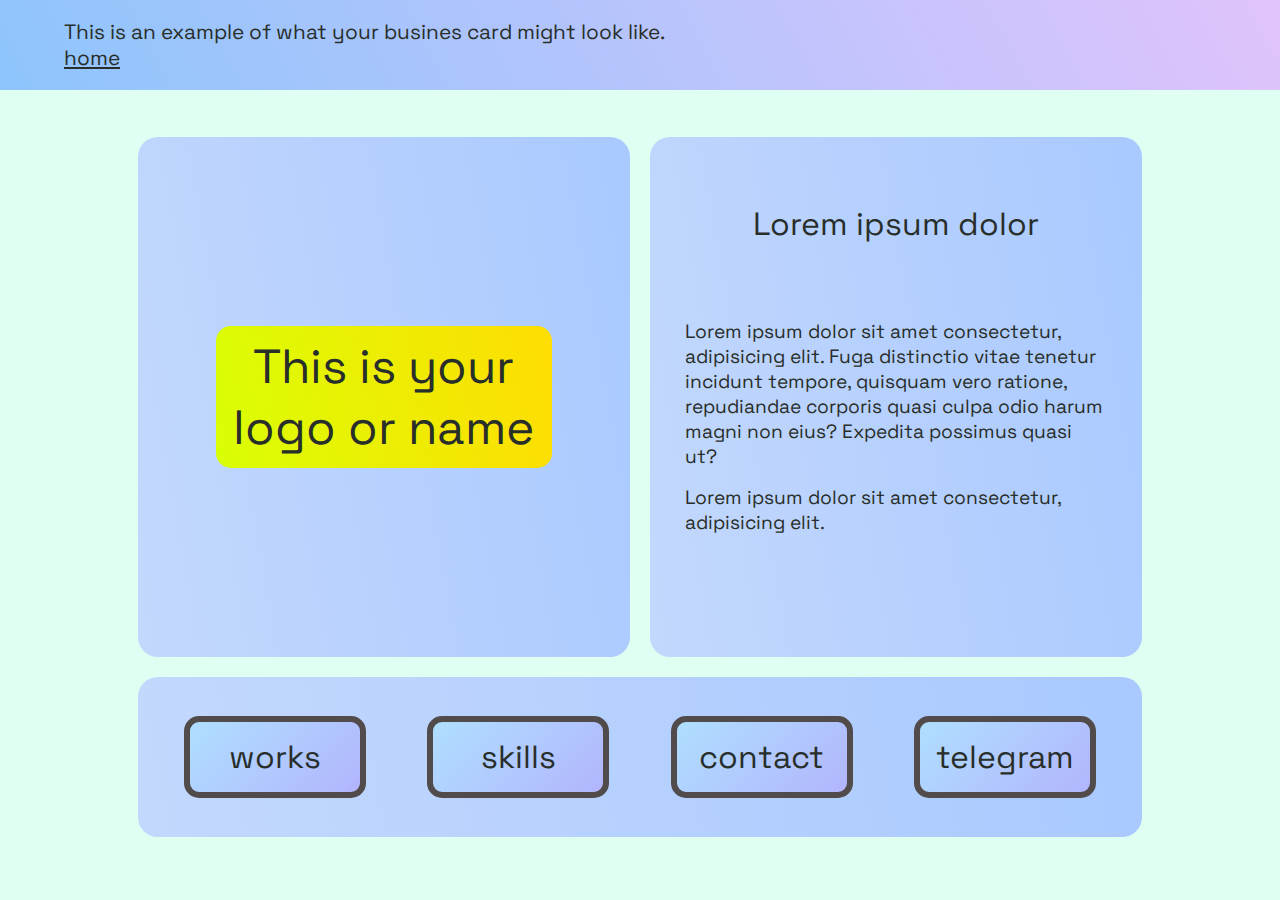
==== businesCard.html @ a05703e3 "Add files via upload" ====
<!DOCTYPE html>
<html lang="en">
<head>
    <meta charset="UTF-8">
    <meta http-equiv="X-UA-Compatible" content="IE=edge">
    <meta name="viewport" content="width=device-width, initial-scale=1.0">
    <link rel="preconnect" href="https://fonts.googleapis.com">
    <link rel="preconnect" href="https://fonts.gstatic.com" crossorigin>
    <link href="https://fonts.googleapis.com/css2?family=Inconsolata&family=Space+Grotesk:wght@600&display=swap" rel="stylesheet">
    <link rel="stylesheet" type="text/css" href="businesCardStyle.css">
    
    <title>Document</title>
</head>
<body>

    <div class="mainLogoBlock">
        <span>This is an example of what your busines card might look like. <a href="index.html">home</a></span>
        
    </div>

    <div class="mainBlock">
        <div class="blockLogo"><span>This is your logo or name</span></div>
        <div class="blockInfo">
            <div class="blockInfoLogo"><span>Lorem ipsum dolor</span></div>
            <div class="blockInfoDescription"><span>Lorem ipsum dolor sit amet consectetur, adipisicing elit. Fuga distinctio vitae tenetur incidunt tempore, quisquam vero ratione, repudiandae corporis quasi culpa odio harum magni non eius? Expedita possimus quasi ut?</span></div>            
            <div class="blockInfoDescription"><span>Lorem ipsum dolor sit amet consectetur, adipisicing elit.</span></div>            
        </div>
        <div class="blockBtn">
        <div class="div"><a href="sites.html">works</a></div>
        <div class="div"><a href="index.html">skills</a></div>
        <div class="div"><a href="order.html">contact</a></div>
        <div class="div"><a href="index.html">telegram</a></div>

        
        
        </div>
    </div>



  

    <script src="jquery-3.6.1.min.js"></script>
    <script src="mainJs.js"></script>
</body>
</html>
---- businesCardStyle.css ----
*
{
    padding: 0;
    margin: 0;
    font-family: 'Inconsolata', monospace;
    font-family: 'Space Grotesk', sans-serif;
    color: #282e2a;
}


body
{
    background-color: rgb(222, 255, 242);
}





.blockLogo,
.blockInfo,
.blockBtn
{
    border-radius: 20px;    
    background-color: #A9C9FF;
    background-image: linear-gradient(260deg, #A9C9FF 0%, #c3d8fd 100%);

}

@media only screen and (min-width: 1025px)
{
    .mainBlock
    {
        transition: all .3s;
        padding: 5px;
        display: grid;
        width: 80%;
        height: 80vh;
        margin: 2rem auto;
        grid-template-columns: 1fr 1fr;        
        grid-template-rows: 1fr 1fr 1fr 1fr;
    }

        .blockLogo
        {
            grid-row-start: 1;
            grid-row-end: 4;
            grid-column-start: 1;
            grid-column-end: 2;
        }
        .blockInfo
        {
            grid-row-start: 1;
            grid-row-end: 4;
            grid-column-start: 2;
            grid-column-end: 2;
        }
    
        .blockBtn
        {
            grid-row-start: 4;
            grid-row-end: 5;
            grid-column-start: 1;
            grid-column-end: 3;
        }
    
    
    .mainBlock div
    {
        transition: all .3s;
    }
    


    .mainLogoBlock span
    {
        width: 50%;
        position: absolute;
        left: 30%;
        top: 50%;
        transform: translate(-50%, -50%);
        font-size: 1.3em;
    }


    .mainLogoBlock
    {
        display: block;
        width: 100%;
        height: 10vh;
        background-color: #8EC5FC;
        background-image: linear-gradient(62deg, #8EC5FC 0%, #E0C3FC 100%);
        position: relative;
    }

    
    .blockLogo,
    .blockInfo,
    .blockBtn
    {    
        margin: 10px;
    }
}


@media only screen and (max-width: 1025px) 
{

    .mainBlock
    {
        transition: all .3s;
        display: grid;
        width: 90%;
        height: 120vh;
        margin: 1rem auto;
        grid-template-columns: 1fr;
    }
    

    


    .mainLogoBlock span
    {
        width: 85%;
        position: absolute;
        left: 5%;
        top: 50%;
        transform: translate(0%, -50%);
        font-size: 1em;
    }

    .mainLogoBlock
    {
        display: block;
        width: 100%;
        height: 20vh;
        background-color: #8EC5FC;
        background-image: linear-gradient(62deg, #8EC5FC 0%, #E0C3FC 100%);
        position: relative;
        transition: all .3s;    
    }


    
    .blockLogo,
    .blockInfo,
    .blockBtn
    {    
        margin: 10px;
    }
}




.blockLogo
{
    padding: 20px;
    display: grid;
}


.blockLogo span
{
    transition: all .3s;
    display: block;
    font-size: 3em;
    width: 70%;
    padding: 10px;
    margin: auto;
    user-select: none;
    border-radius: 15px;
    text-align: center;
    background-color: #A9C9FF;
    background-image: linear-gradient(260deg, #ffdd02 0%, #d9ff04 100%);
}   





.blockInfo
{
    overflow:scroll;
    padding: 10px;
    display: grid;
    grid-template-columns: 1fr;
    grid-template-rows: 1fr 1fr 1fr;
}
    .blockInfo div
    {        
        margin: 5px;
        padding: 0 20px;
    }

    .blockInfo div:nth-child(1)
    {
        display: grid;
        grid-template-rows: repeat(3, 1fr);
    }


    .blockInfoLogo span
    {       
        grid-row-start: 2;
        grid-row-end: 3;
        font-size: 2em;
        text-align: center;
    }

    .blockInfoDescription
    {
        font-size: 1.2em;
    }



    .blockInfo div:hover
    {
        background-color: #95bdff;
        transform: scale(1.02);
        border-radius: 15px;
    }




.blockBtn
{
    grid-template-columns: repeat(4, 1fr);
    display: grid;
    padding: 15px;
}

    .blockBtn div
    {
        display: flex;
        justify-content: center;
        align-items: center;
    }


    .blockBtn a
    {
        border: 6px solid rgb(81, 75, 75);
        font-size: 2em;
        padding: 15px 0px;
        width: 70%;
        text-align: center;
        background-color: #8BC6EC;
        background-image: linear-gradient(135deg, #afdfff 0%, #b2b5fd 100%);        
        border-radius: 15px;
        text-decoration: none;
    }

    .blockBtn a:hover
    {
        
        transform: scale(1.02);
    }
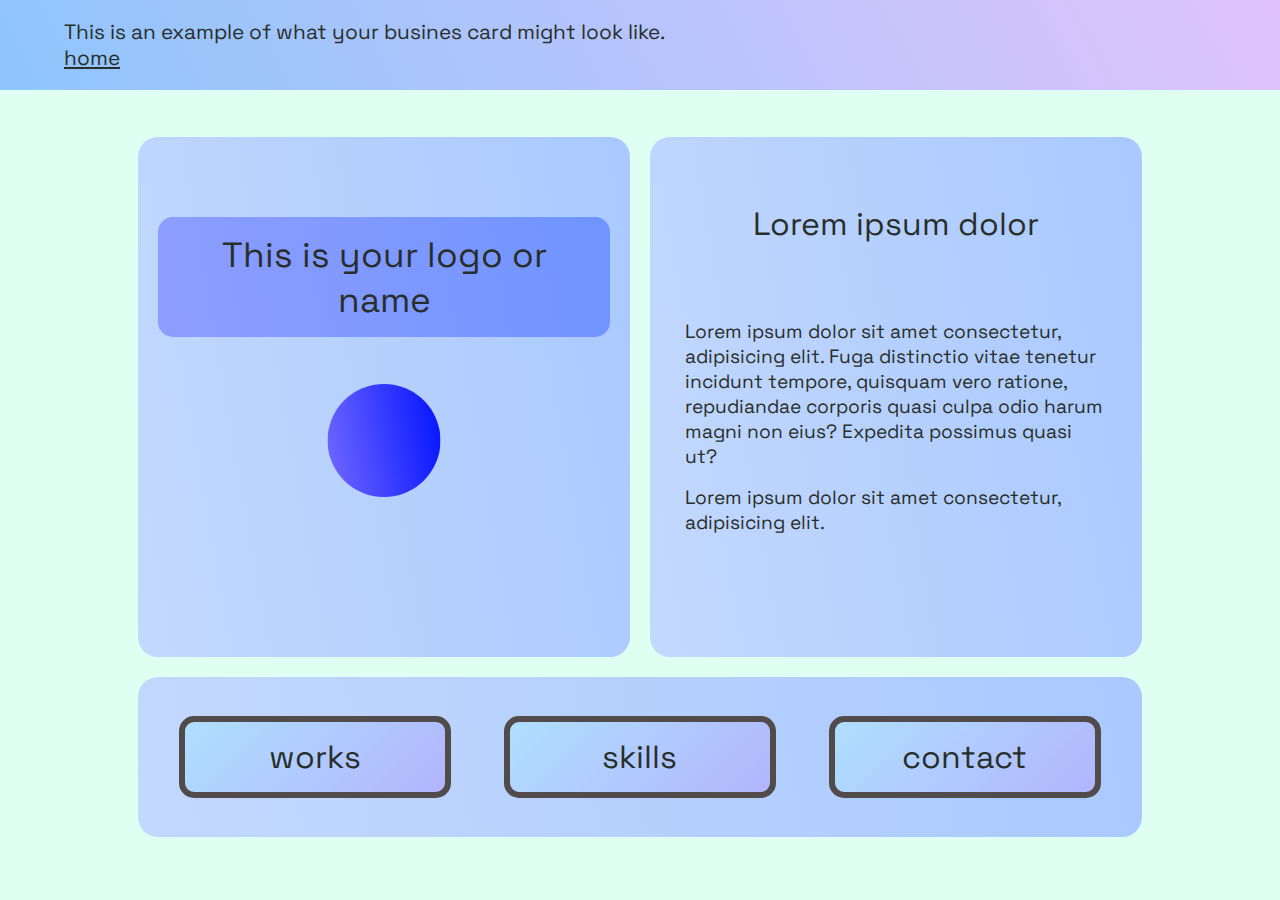
==== commit c80a2a27: "update" ====
--- a/businesCard.html
+++ b/businesCard.html
@@ -1,46 +1,45 @@
-<!DOCTYPE html>
-<html lang="en">
-<head>
-    <meta charset="UTF-8">
-    <meta http-equiv="X-UA-Compatible" content="IE=edge">
-    <meta name="viewport" content="width=device-width, initial-scale=1.0">
-    <link rel="preconnect" href="https://fonts.googleapis.com">
-    <link rel="preconnect" href="https://fonts.gstatic.com" crossorigin>
-    <link href="https://fonts.googleapis.com/css2?family=Inconsolata&family=Space+Grotesk:wght@600&display=swap" rel="stylesheet">
-    <link rel="stylesheet" type="text/css" href="businesCardStyle.css">
-    
-    <title>Document</title>
-</head>
-<body>
-
-    <div class="mainLogoBlock">
-        <span>This is an example of what your busines card might look like. <a href="index.html">home</a></span>
-        
-    </div>
-
-    <div class="mainBlock">
-        <div class="blockLogo"><span>This is your logo or name</span></div>
-        <div class="blockInfo">
-            <div class="blockInfoLogo"><span>Lorem ipsum dolor</span></div>
-            <div class="blockInfoDescription"><span>Lorem ipsum dolor sit amet consectetur, adipisicing elit. Fuga distinctio vitae tenetur incidunt tempore, quisquam vero ratione, repudiandae corporis quasi culpa odio harum magni non eius? Expedita possimus quasi ut?</span></div>            
-            <div class="blockInfoDescription"><span>Lorem ipsum dolor sit amet consectetur, adipisicing elit.</span></div>            
-        </div>
-        <div class="blockBtn">
-        <div class="div"><a href="sites.html">works</a></div>
-        <div class="div"><a href="index.html">skills</a></div>
-        <div class="div"><a href="order.html">contact</a></div>
-        <div class="div"><a href="index.html">telegram</a></div>
-
-        
-        
-        </div>
-    </div>
-
-
-
-  
-
-    <script src="jquery-3.6.1.min.js"></script>
-    <script src="mainJs.js"></script>
-</body>
+<!DOCTYPE html>
+<html lang="en">
+<head>
+    <meta charset="UTF-8">
+    <meta http-equiv="X-UA-Compatible" content="IE=edge">
+    <meta name="viewport" content="width=device-width, initial-scale=1.0">
+    <link rel="preconnect" href="https://fonts.googleapis.com">
+    <link rel="preconnect" href="https://fonts.gstatic.com" crossorigin>
+    <link href="https://fonts.googleapis.com/css2?family=Inconsolata&family=Space+Grotesk:wght@600&display=swap" rel="stylesheet">
+    <link rel="stylesheet" type="text/css" href="style/businesCardStyle.css">
+    
+    <title>Document</title>
+</head>
+<body>
+
+    <div class="mainLogoBlock">
+        <span>This is an example of what your busines card might look like. <a href="index.html">home</a></span>
+        
+    </div>
+
+    <div class="mainBlock">
+        <div class="blockLogo"><span>This is your logo or name</span></div>
+        <div class="blockInfo">
+            <div class="blockInfoLogo"><span>Lorem ipsum dolor</span></div>
+            <div class="blockInfoDescription"><span>Lorem ipsum dolor sit amet consectetur, adipisicing elit. Fuga distinctio vitae tenetur incidunt tempore, quisquam vero ratione, repudiandae corporis quasi culpa odio harum magni non eius? Expedita possimus quasi ut?</span></div>            
+            <div class="blockInfoDescription"><span>Lorem ipsum dolor sit amet consectetur, adipisicing elit.</span></div>            
+        </div>
+        <div class="blockBtn">
+        <div class="div"><a href="sites.html">works</a></div>
+        <div class="div"><a href="index.html">skills</a></div>
+        <div class="div"><a href="order.html">contact</a></div>
+
+        
+        
+        </div>
+    </div>
+
+
+
+  
+
+    <script src="jquery-3.6.1.min.js"></script>
+    <script src="mainJs.js"></script>
+</body>
 </html>--- a/style/businesCardStyle.css
+++ b/style/businesCardStyle.css
@@ -0,0 +1,325 @@
+*
+{
+    padding: 0;
+    margin: 0;
+    font-family: 'Inconsolata', monospace;
+    font-family: 'Space Grotesk', sans-serif;
+    color: #282e2a;
+}
+
+
+body
+{
+    background-color: rgb(222, 255, 242);
+}
+
+
+
+
+
+.blockLogo,
+.blockInfo,
+.blockBtn
+{
+    border-radius: 20px;    
+    background-color: #A9C9FF;
+    background-image: linear-gradient(260deg, #A9C9FF 0%, #c3d8fd 100%);
+
+}
+
+@media only screen and (min-width: 1025px)
+{
+    .mainBlock
+    {
+        transition: all .3s;
+        padding: 5px;
+        display: grid;
+        width: 80%;
+        height: 80vh;
+        margin: 2rem auto;
+        grid-template-columns: 1fr 1fr;        
+        grid-template-rows: 1fr 1fr 1fr 1fr;
+    }
+
+        .blockLogo
+        {
+            grid-row-start: 1;
+            grid-row-end: 4;
+            grid-column-start: 1;
+            grid-column-end: 2;
+        }
+        .blockInfo
+        {
+            grid-row-start: 1;
+            grid-row-end: 4;
+            grid-column-start: 2;
+            grid-column-end: 2;
+        }
+    
+        .blockBtn
+        {
+            grid-row-start: 4;
+            grid-row-end: 5;
+            grid-column-start: 1;
+            grid-column-end: 3;
+        }
+    
+    
+    .mainBlock div
+    {
+        transition: all .3s;
+    }
+    
+
+
+    .mainLogoBlock span
+    {
+        width: 50%;
+        position: absolute;
+        left: 30%;
+        top: 50%;
+        transform: translate(-50%, -50%);
+        font-size: 1.3em;
+    }
+
+
+    .mainLogoBlock
+    {
+        display: block;
+        width: 100%;
+        height: 10vh;
+        background-color: #8EC5FC;
+        background-image: linear-gradient(62deg, #8EC5FC 0%, #E0C3FC 100%);
+        position: relative;
+    }
+
+    
+    .blockLogo,
+    .blockInfo,
+    .blockBtn
+    {    
+        margin: 10px;
+    }
+}
+
+
+@media only screen and (max-width: 1025px) 
+{
+
+    .mainBlock
+    {
+        transition: all .3s;
+        display: grid;
+        width: 100%;
+        height: 120vh;
+        grid-template-columns: 1fr;
+    }
+    
+
+    
+
+
+    .mainLogoBlock span
+    {
+        width: 85%;
+        position: absolute;
+        left: 5%;
+        top: 50%;
+        transform: translate(0%, -50%);
+        font-size: 1em;
+    }
+
+    .mainLogoBlock
+    {
+        display: block;
+        width: 100%;
+        height: 20vh;
+        background-color: #8EC5FC;
+        background-image: linear-gradient(62deg, #8EC5FC 0%, #E0C3FC 100%);
+        position: relative;
+        transition: all .3s;    
+    }
+
+
+    
+    .blockLogo,
+    .blockInfo,
+    .blockBtn
+    {    
+        margin: 10px;
+    }
+
+
+
+    
+}
+
+
+
+
+
+
+
+  
+
+
+    @media only screen and (min-width: 1200px)/*pc*/
+    {   
+        .blockLogo
+        {            
+            transition: all .3s;
+            padding: 20px;
+            display: grid;
+            grid-template-rows: 1fr 1fr;
+        }
+
+
+        .blockLogo span::before
+        {
+            content: '';
+            display: block;
+            position: absolute;
+            width: 25%;
+            height: 0;
+            padding-bottom: 25%;
+            border-radius: 50%;
+            background-color: #000;
+            left: 50%;
+            bottom: -10rem;
+            transform: translate(-50%, 0%);
+            transition: all 0.2s;
+            background-color: #A9C9FF;
+            background-image: linear-gradient(260deg, #0213ff 0%, #7369ff 100%);
+        }
+    }
+
+
+    .blockLogo span
+    {
+        transition: all .3s;
+        display: block;
+        font-size: 2.2em;
+        padding: 15px;
+        margin: auto;
+        position: relative;
+        user-select: none;
+        border-radius: 15px;
+        text-align: center;
+        background-color: #A9C9FF;
+        background-image: linear-gradient(260deg, #0230ff58 0%, #5a4bff58 100%);
+    }   
+
+    @media only screen and (max-width: 1200px)/*mobile*/
+    {
+        .blockLogo
+        {
+            transition: all .3s;
+            padding: 20px;
+            display: grid;
+            grid-template-rows: 1fr;
+        }
+
+
+    }
+
+
+
+
+
+
+.blockInfo
+{
+    overflow:auto;
+    padding: 10px;
+    display: grid;
+    grid-template-columns: 1fr;
+    grid-template-rows: 1fr 1fr 1fr;
+}
+    .blockInfo div
+    {        
+        margin: 5px;
+        padding: 0 20px;
+    }
+
+    .blockInfo div:nth-child(1)
+    {
+        display: grid;
+        grid-template-rows: repeat(3, 1fr);
+    }
+
+
+    .blockInfoLogo span
+    {       
+        grid-row-start: 2;
+        grid-row-end: 3;
+        font-size: 2em;
+        text-align: center;
+    }
+
+    .blockInfoDescription
+    {
+        font-size: 1.2em;
+    }
+
+
+
+
+
+
+
+.blockBtn
+{
+    grid-template-columns: repeat(3, 1fr);
+    display: grid;
+    padding: 15px;
+}
+
+    .blockBtn div
+    {
+        display: flex;
+        justify-content: center;
+        align-items: center;
+    }
+
+
+
+
+    .blockBtn a:hover
+    {
+        
+        transform: scale(1.02);
+    }
+
+
+
+    @media only screen and (min-width: 1025px)
+    {
+        .blockBtn a
+        {
+            border: 6px solid rgb(81, 75, 75);
+            font-size: 2em;
+            padding: 15px 0px;
+            width: 80%;
+            text-align: center;
+            background-color: #8BC6EC;
+            background-image: linear-gradient(135deg, #afdfff 0%, #b2b5fd 100%);        
+            border-radius: 15px;
+            text-decoration: none;
+        }
+    }
+
+    @media only screen and (max-width: 1025px) 
+    {
+        .blockBtn a
+        {
+            border: 2px solid rgb(81, 75, 75);
+            font-size: 1em;
+            padding: 10px 0px;
+            width: 95%;
+            text-align: center;
+            background-color: #8BC6EC;
+            background-image: linear-gradient(135deg, #afdfff 0%, #b2b5fd 100%);        
+            border-radius: 15px;
+            text-decoration: none;
+        }
+    }